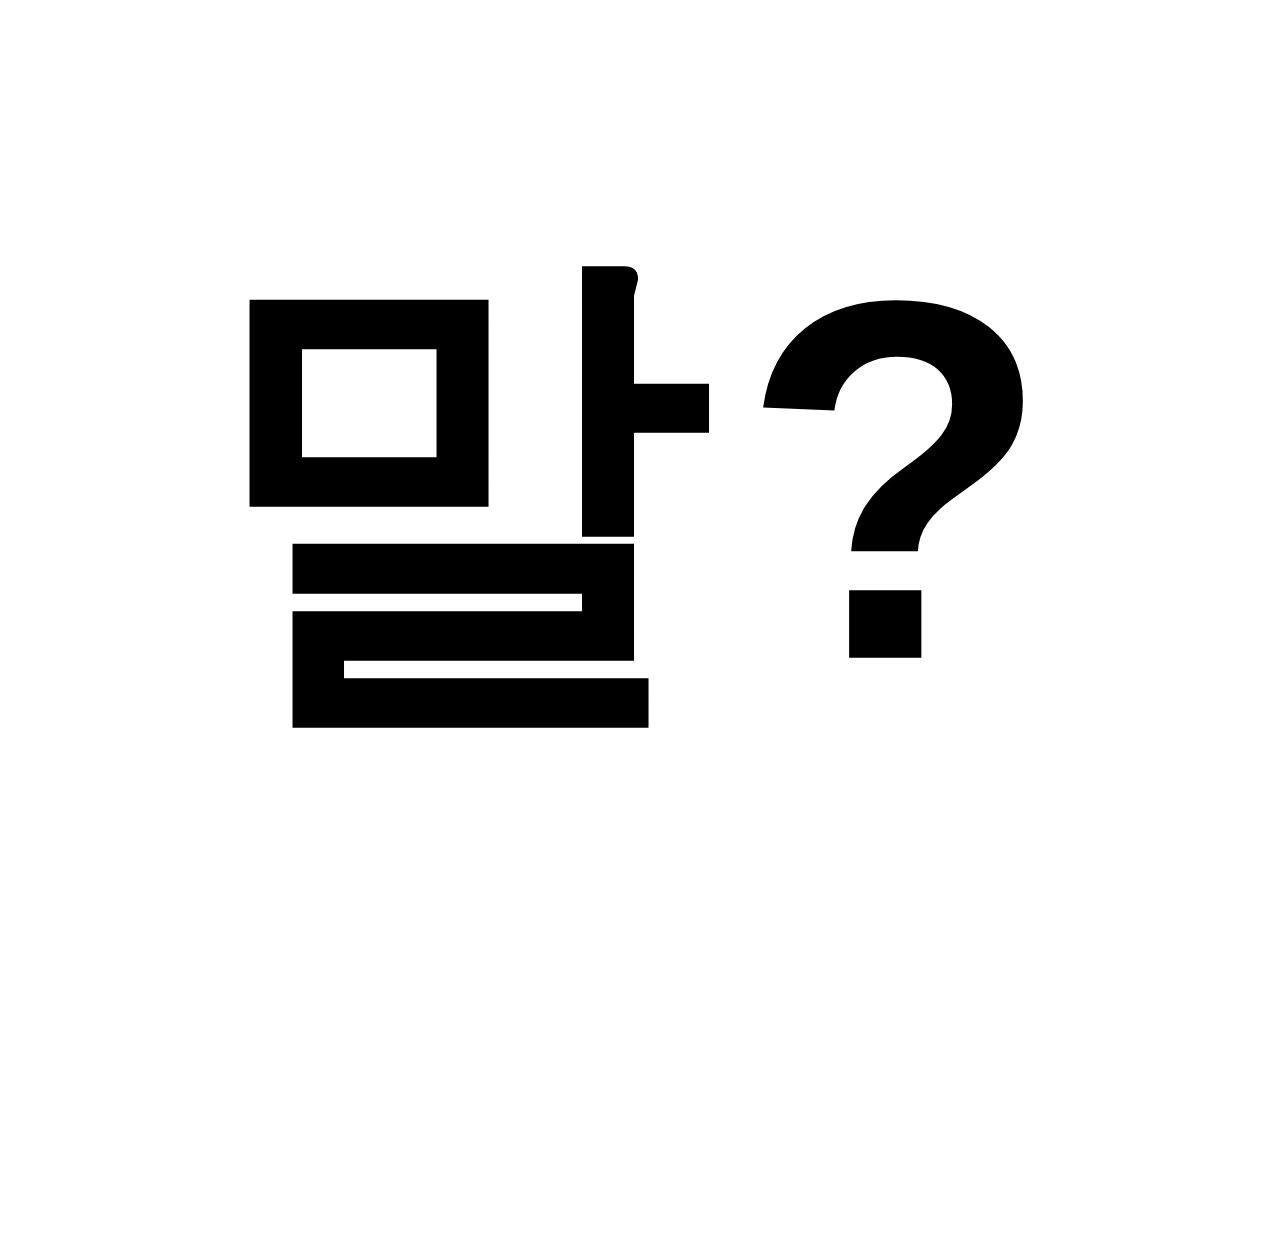
==== home.html @ e77f66e1 "대강페이지구성" ====
<!DOCTYPE html>
<html lang="ko">
  <head>
    <meta charset="utf-8" />
    <meta http-equiv="x-ua-compatible" content="ie=edge" />
    <meta name="viewport" content="width=device-width, initial-scale=1" />
    <title>말이 많아도 괜찮아?</title>
    <meta name="description" content="말을 소개합니다." />
    <meta name="keywords" content="말, 웹사이트, Talk, website" />
    <link rel="stylesheet" href="style.css" />
  </head>
  <body>
    <a class="welcome" href="page.html">말?</a>
  </body>
</html>
---- style.css ----
* {
  margin: 0;
  padding: 0;
  box-sizing: border-box;
  word-break: keep-all;
  font-family: 'helvetica', sans-serif;
}

a {
  text-decoration: none;
  color: rgb(0, 0, 0);
}

p {
  font-weight: lighter;
}

li {
  list-style: none;
}

::-webkit-scrollbar {
  display: none;
}

/* ------------- home ------------- */
body {
}

.welcome {
  position: absolute;
  top: 50%;
  left: 50%;
  transform: translate(-50%, -48%);
  transition: transform 0.3s ease, color 0.3s ease;
  font-size: 40vw;
  letter-spacing: 2vw;
  line-height: 120vw;
  font-weight: bold;
}

.welcome:hover {
  color: blue;
  transform: translate(-50%, -48%) scale(1.1);
}

/*-------------- menu ------------- */
nav {
  position: fixed;
  top: 0;
  left: 0;
  width: 100%;
  height: 40px;
  padding-top: 1.5vw;
  z-index: 99;
}

.home {
  color: blue;
  position: absolute;
  left: 1.5vw;
}

.rist {
  color: blue;
  position: absolute;
  left: 6.2vw;
}

.obs {
  color: blue;
  position: absolute;
  left: 10vw;
}

.sample {
  color: blue;
  position: absolute;
  left: 13.6vw;
}

.list,
.info {
  color: rgb(8, 0, 255);
  position: absolute;
  right: 1.5vw;
}

nav a {
  font-size: 1.25vw;
}

section {
  width: 100%;
  height: auto;
}

section a {
  font-size: 4vw;
}

/* ------------- info ------------- */

h1,
h2,
h3,
p,
li {
  color: rgb(8, 0, 255);
  font-size: 1.25vw;
}

h1 {
  position: fixed;
  padding-top: 1.5vw;
  padding-left: 1.5vw;
}

h2 {
  width: 60px;
  margin-bottom: 2.5vw;
}

summary {
  cursor: pointer;
}

.intro {
  padding: 1.25vw;
}

.contents {
  position: relative;
  margin-top: 100px;
  display: inline-block;
  top: 0;
  left: 0;
  width: 20%;
  font-size: 1.25vw;
  vertical-align: top;
  padding-right: 1vw;
  line-height: 1.4;
}

@media screen and (max-width: 900px) {
  /* ------------- list ------------- */
  nav {
    position: fixed;
    top: 0;
    left: 0;
    width: 100%;
    height: 4vw;
    padding-top: 4vw;
    z-index: 99;
  }

  nav a {
    font-size: 4vw;
  }

  section a {
    font-size: 17vw;
  }

  .list,
  .info {
    position: absolute;
    right: 4vw;
  }
}
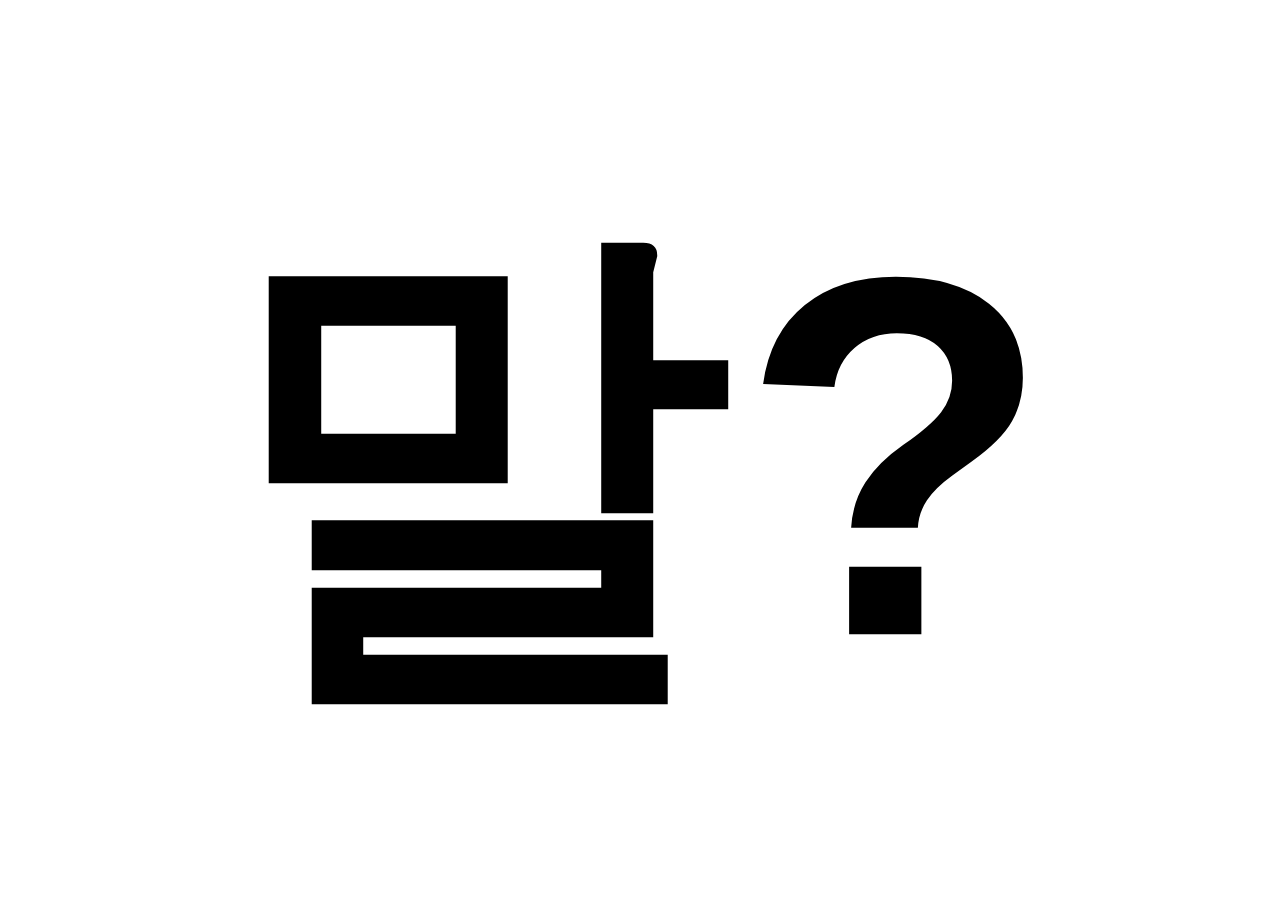
==== commit 754de8c3: "팝업!" ====
--- a/home.html
+++ b/home.html
@@ -4,12 +4,21 @@
     <meta charset="utf-8" />
     <meta http-equiv="x-ua-compatible" content="ie=edge" />
     <meta name="viewport" content="width=device-width, initial-scale=1" />
-    <title>말이 많아도 괜찮아?</title>
+    <title>말이 많아도 괜찮아?!</title>
     <meta name="description" content="말을 소개합니다." />
     <meta name="keywords" content="말, 웹사이트, Talk, website" />
     <link rel="stylesheet" href="style.css" />
   </head>
   <body>
-    <a class="welcome" href="page.html">말?</a>
+    <a class="welcome" href="#" onclick="showPopups()">말?</a>
+
+    <script>
+      function showPopups() {
+        alert('첫 번째 팝업 메시지!');
+        alert('두 번째 팝업 메시지!');
+        alert('세 번째 팝업 메시지!');
+        window.location.href = 'page.html'; // page.html로 이동
+      }
+    </script>
   </body>
 </html>
--- a/style.css
+++ b/style.css
@@ -4,11 +4,12 @@
   box-sizing: border-box;
   word-break: keep-all;
   font-family: 'helvetica', sans-serif;
+  font-size: 0;
 }
 
 a {
   text-decoration: none;
-  color: rgb(0, 0, 0);
+  color: black;
 }
 
 p {
@@ -17,6 +18,7 @@
 
 li {
   list-style: none;
+  font-weight: lighter;
 }
 
 ::-webkit-scrollbar {
@@ -25,6 +27,13 @@
 
 /* ------------- home ------------- */
 body {
+  width: 100%;
+  height: 100%;
+}
+
+.welcome_con {
+  overflow: hidden;
+  position: relative;
 }
 
 .welcome {
@@ -32,16 +41,16 @@
   top: 50%;
   left: 50%;
   transform: translate(-50%, -48%);
-  transition: transform 0.3s ease, color 0.3s ease;
+  transition: transform 0.3s ease, color 0.3s ease, font-size 0.3s ease;
   font-size: 40vw;
-  letter-spacing: 2vw;
-  line-height: 120vw;
+  letter-spacing: 0.5vw;
+  /* line-height: 120vw; */
   font-weight: bold;
 }
 
 .welcome:hover {
   color: blue;
-  transform: translate(-50%, -48%) scale(1.1);
+  font-size: 45vw;
 }
 
 /*-------------- menu ------------- */
@@ -55,35 +64,38 @@
   z-index: 99;
 }
 
+nav a {
+  font-size: 1.25vw;
+  color: rgb(0, 0, 0);
+  position: absolute;
+}
+
 .home {
+  left: 1.5vw;
+}
+
+.home:hover {
   color: blue;
-  position: absolute;
-  left: 1.5vw;
 }
 
 .rist {
-  color: blue;
-  position: absolute;
   left: 6.2vw;
 }
-
 .obs {
-  color: blue;
-  position: absolute;
   left: 10vw;
 }
-
 .sample {
-  color: blue;
-  position: absolute;
   left: 13.6vw;
 }
 
 .list,
 .info {
-  color: rgb(8, 0, 255);
-  position: absolute;
   right: 1.5vw;
+}
+
+.list:hover,
+.info:hover {
+  color: blue;
 }
 
 nav a {
@@ -106,14 +118,14 @@
 h3,
 p,
 li {
-  color: rgb(8, 0, 255);
+  color: rgb(0, 0, 0);
   font-size: 1.25vw;
 }
 
 h1 {
   position: fixed;
-  padding-top: 1.5vw;
-  padding-left: 1.5vw;
+  top: 1.5vw;
+  left: 1.5vw;
 }
 
 h2 {
@@ -130,11 +142,8 @@
 }
 
 .contents {
-  position: relative;
   margin-top: 100px;
   display: inline-block;
-  top: 0;
-  left: 0;
   width: 20%;
   font-size: 1.25vw;
   vertical-align: top;
@@ -143,6 +152,13 @@
 }
 
 @media screen and (max-width: 900px) {
+  /* ------------- home ------------- */
+  .welcome {
+    word-break: break-all;
+    font-size: 80vw;
+    line-height: 80vw;
+  }
+
   /* ------------- list ------------- */
   nav {
     position: fixed;
@@ -167,4 +183,45 @@
     position: absolute;
     right: 4vw;
   }
-}
+
+  /* ------------- info ------------- */
+
+  h1,
+  h2,
+  h3,
+  p,
+  li {
+    font-size: 4vw;
+  }
+
+  h1 {
+    padding-top: 4vw;
+    padding-left: 4vw;
+  }
+
+  h2 {
+    width: 60px;
+    margin-bottom: 2.5vw;
+  }
+
+  summary {
+    cursor: pointer;
+  }
+
+  .intro {
+    padding: 4vw;
+  }
+
+  .contents {
+    position: relative;
+    margin-top: 100px;
+    display: inline-block;
+    top: 0;
+    left: 0;
+    width: 20%;
+    font-size: 1.25vw;
+    vertical-align: top;
+    padding-right: 1vw;
+    line-height: 1.4;
+  }
+}
